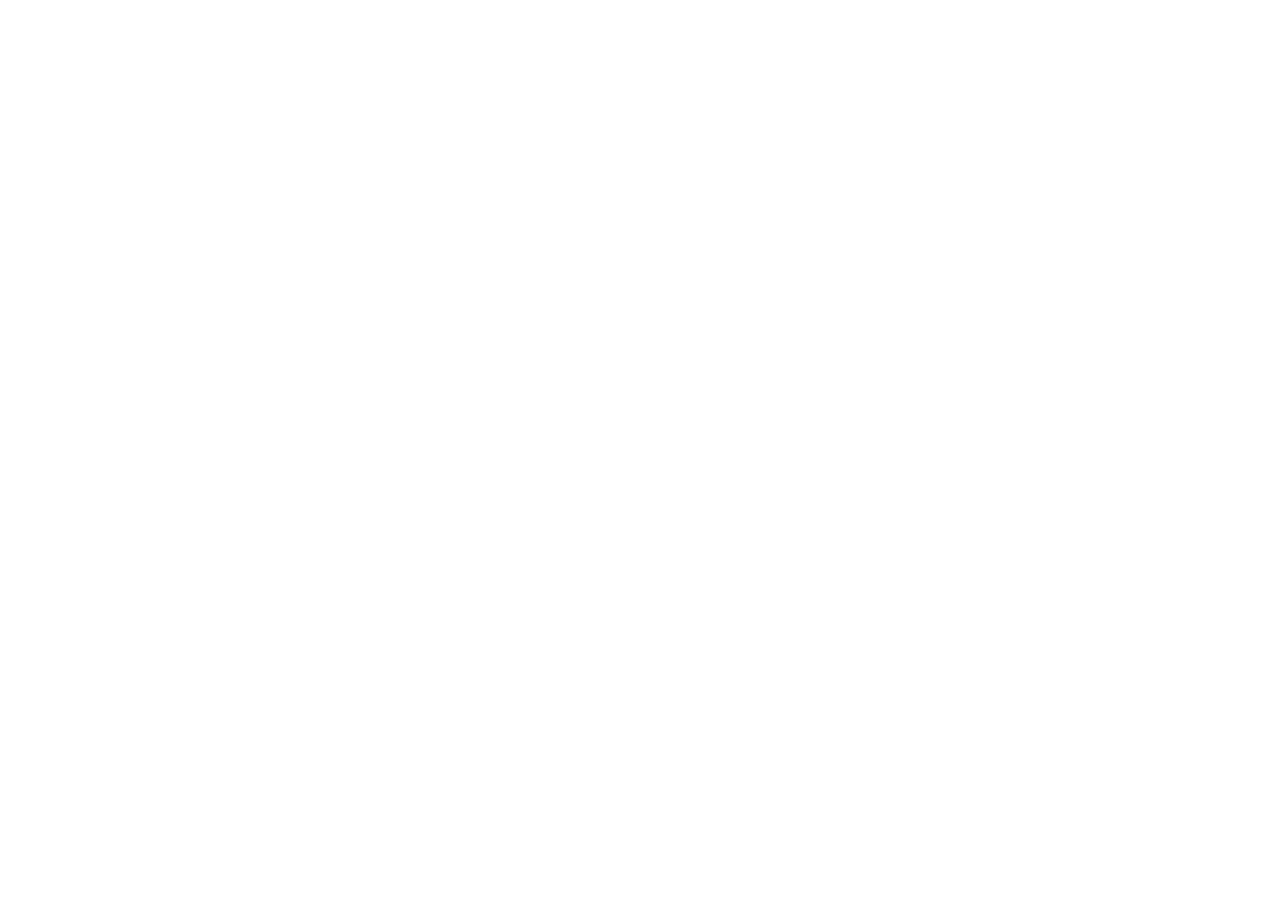
==== aboutMe.html @ 6fb73ae3 "Archivo acerca de mi, terminado" ====
<!DOCTYPE html>
<html lang="en">

<head>
    <meta charset="UTF-8">
    <meta name="viewport" content="width=device-width, initial-scale=1.0">
    <link href="https://cdn.jsdelivr.net/npm/bootstrap@5.3.8/dist/css/bootstrap.min.css" rel="stylesheet"
        integrity="sha384-sRIl4kxILFvY47J16cr9ZwB07vP4J8+LH7qKQnuqkuIAvNWLzeN8tE5YBujZqJLB" crossorigin="anonymous">
    <link rel="stylesheet" href="./styles.css">
    <title>Acerca de mi</title>
</head>

<body>
    <header class="header_container"></header>

    <div class="background">
       
    </div>

    <script src="./JS/main.js" type="module"></script>
    <script src="https://cdn.jsdelivr.net/npm/bootstrap@5.3.8/dist/js/bootstrap.bundle.min.js"
        integrity="sha384-FKyoEForCGlyvwx9Hj09JcYn3nv7wiPVlz7YYwJrWVcXK/BmnVDxM+D2scQbITxI"
        crossorigin="anonymous"></script>
</body>

</html>
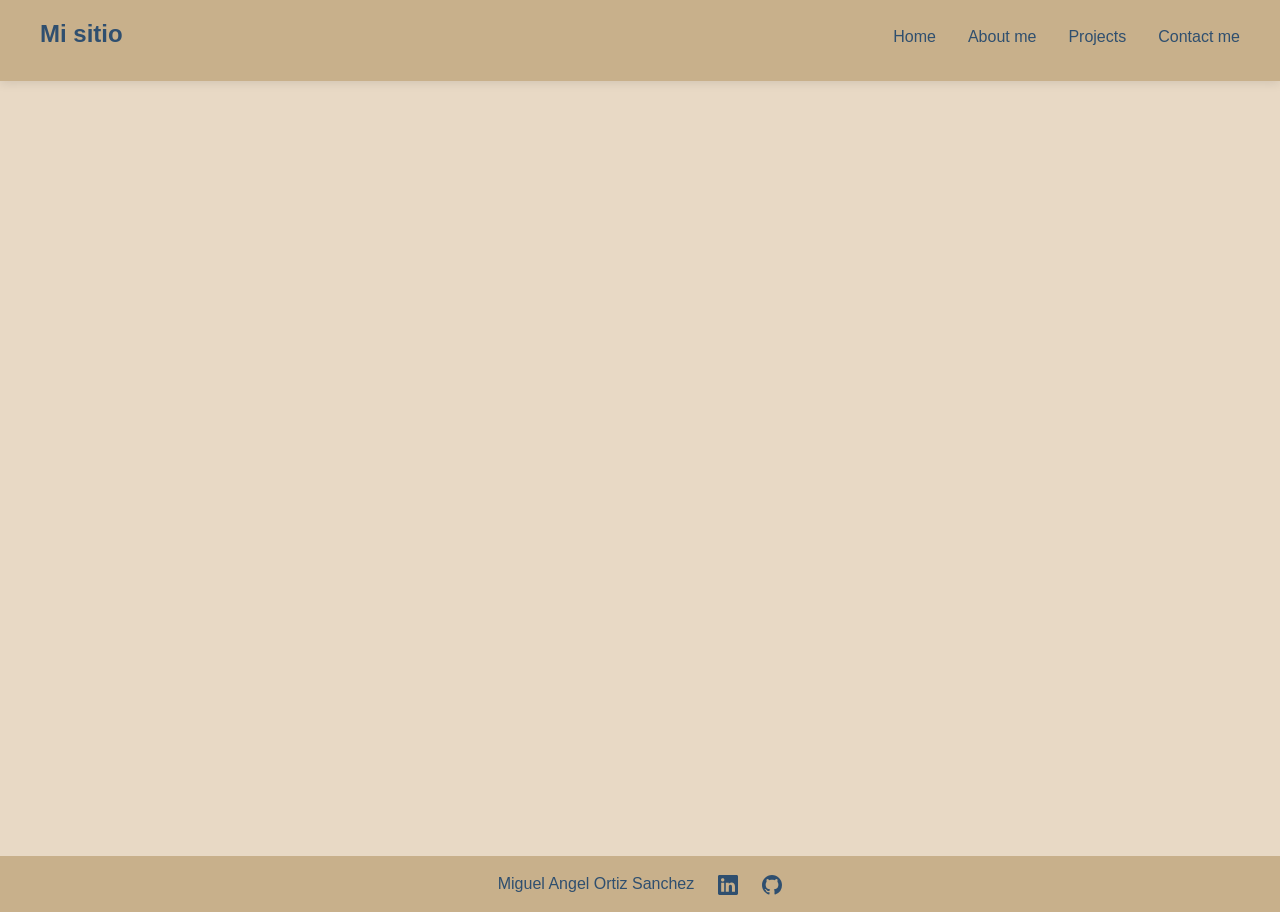
==== commit b3636433: "Se agrega el footer" ====
--- a/aboutMe.html
+++ b/aboutMe.html
@@ -13,10 +13,12 @@
 <body>
     <header class="header_container"></header>
 
-    <div class="background">
-       
+    <div class="background-container">
+
+        
     </div>
 
+    <footer class="footer_container"></footer>
     <script src="./JS/main.js" type="module"></script>
     <script src="https://cdn.jsdelivr.net/npm/bootstrap@5.3.8/dist/js/bootstrap.bundle.min.js"
         integrity="sha384-FKyoEForCGlyvwx9Hj09JcYn3nv7wiPVlz7YYwJrWVcXK/BmnVDxM+D2scQbITxI"
--- a/styles.css
+++ b/styles.css
@@ -0,0 +1,181 @@
+html {
+    --color-bg: #C8B08B;
+    --color-bg-secondary: #E8D9C5;
+    --color-heathers: #4A3428;
+    --color-help-features: #7a5a46;
+    --color-buttons-links: #5B7FA6;
+    --color-Hover: #2f4f6f;
+    --color-optional1: #ffbf00;
+    --color-optional2: black;
+}
+
+* {
+    margin: 0;
+    padding: 0;
+    box-sizing: border-box;
+    font-family: "Segoe UI", sans-serif;
+}
+
+/*NavBar*/
+
+nav {
+    background-color: var(--color-bg);
+    padding: 1rem 2rem;
+    box-shadow: 0 2px 10px rgba(0, 0, 0, 0.1);
+}
+
+.navContainer {
+    display: flex;
+    justify-content: space-between;
+    align-items: baseline;
+    max-width: 1200px;
+    margin: 0 auto;
+}
+
+.logo {
+    color: var(--color-Hover);
+    font-weight: bold;
+    font-size: 1.5rem;
+    text-decoration: none;
+}
+
+.navLinks {
+    display: flex;
+    gap: 2rem;
+    list-style: none;
+    transition: all 0.3s ease;
+    align-items: baseline;
+}
+
+.navLinks a {
+    color: var(--color-Hover);
+    text-decoration: none;
+    font-weight: 500;
+    transiton: all 0.2s;
+}
+
+.navLinks a:hover {
+    color: var(--color-buttons-links);
+    transform: translateY(-2px);
+}
+
+.menu-btn {
+    display: none;
+    background: none;
+    border: none;
+    color: var(--color-Hover);
+    font-size: 1.5rem;
+    cursor: pointer;
+}
+
+@media(max-width: 768px) {
+    .menu-btn {
+        display: block;
+    }
+
+    .navLinks {
+        position: fixed;
+        top: 60px;
+        left: 0;
+        width: 100%;
+        background-color: var(--color-bg);
+        flex-direction: column;
+        clip-path: circle(0px at 90% -10%);
+        pointer-events: none;
+    }
+
+    .navLinks li {
+        opacity: 0;
+        transform: translateY(20px);
+        transition: all 0.3s ease;
+    }
+
+    .navLinks.active li {
+        opacity: 1;
+        transform: translateY(0);
+    }
+
+    .navLinks li:nth-child(1) {
+        transition-delay: 0.1s;
+    }
+
+    .navLinks li:nth-child(2) {
+        transition-delay: 0.2s;
+    }
+
+    .navLinks li:nth-child(3) {
+        transition-delay: 0.3s;
+    }
+
+    .navLinks li:nth-child(4) {
+        transition-delay: 0.4s;
+    }
+
+}
+
+.navLinks.active {
+    clip-path: circle(1000px at 90% -10%);
+    pointer-events: all;
+}
+
+
+/* Estructura general */
+body {
+    background-color: #E8D9C5;
+    min-height: 100vh;
+    margin: 0; 
+    overflow: hidden; 
+}
+
+.background-container {
+    background-image: url(./assets/Fondo.png);
+    background-position: center;
+    background-size: cover;
+    background-repeat: no-repeat;
+    
+    /* CORRECCIÓN: Aumentamos la resta a 125px para dar margen de seguridad */
+    height: calc(100vh - 125px); 
+    width: 100%;
+}
+
+.cuadro {
+    /* CORRECCIÓN: Reducimos un poco el padding interno para que el contenido */
+    /* tenga más espacio para respirar sin empujar el diseño */
+    padding-top: 1.5rem !important;
+    padding-bottom: 1.5rem !important;
+}
+
+.mainText {
+    color: var(--color-heathers);
+    text-align: left;
+}
+
+.secondaryText {
+    color: var(--color-help-features);
+    text-align: right;
+    line-height: 1.4;
+}
+
+/* Footer */
+.footer_container {
+    background-color: var(--color-bg);
+    height: 56px; /* Altura fija idéntica a la Navbar para balancear el diseño */
+    display: flex;
+    align-items: center;
+}
+
+.footerText {
+    color: var(--color-Hover);
+    font-weight: 500;
+}
+
+
+.footer_container a {
+    color: var(--color-Hover);
+    transition: all 0.2s ease;
+}
+
+.footer_container a:hover {
+    color: var(--color-buttons-links);
+    transform: translateY(-2px);
+}
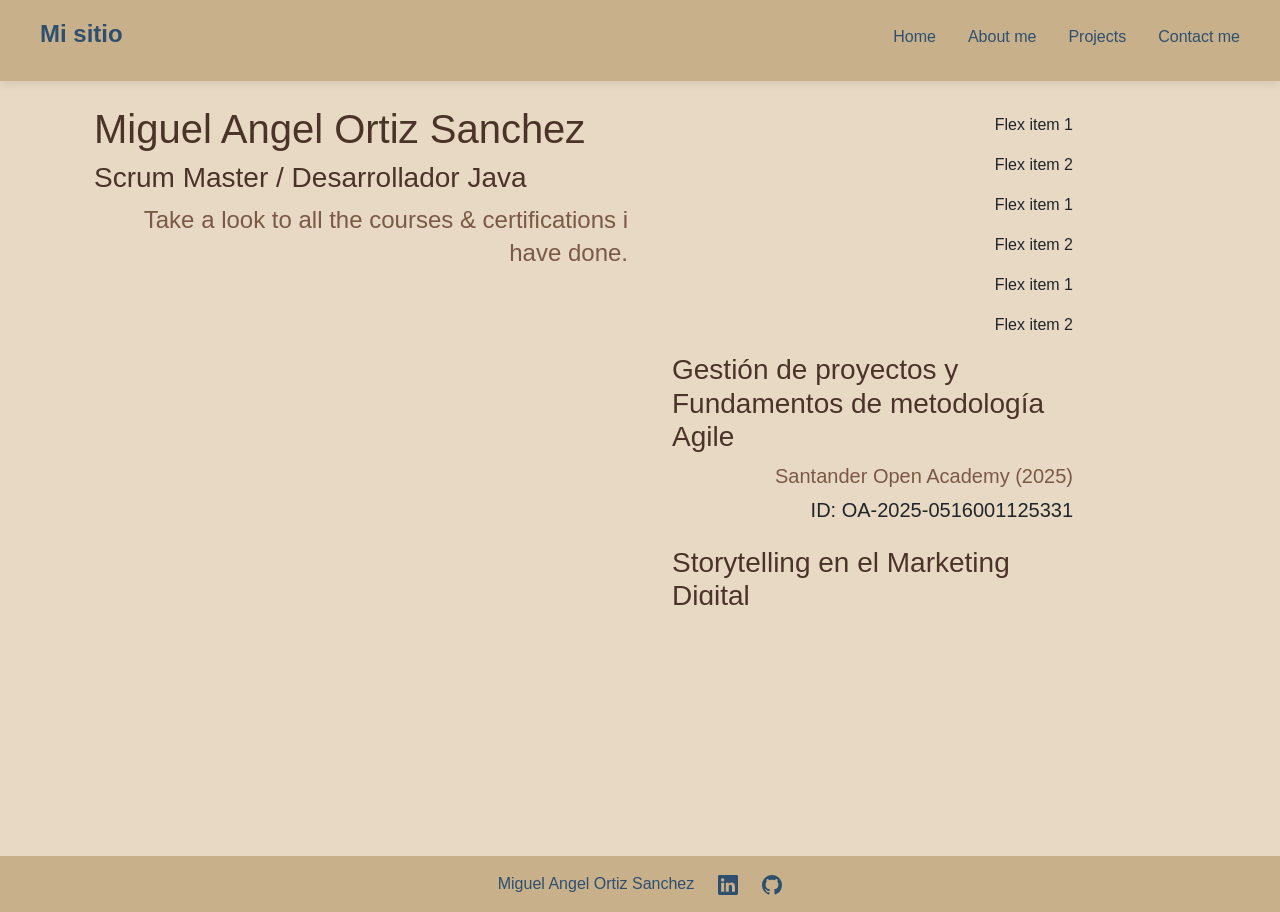
==== commit 82fd58c2: "Avance en about me" ====
--- a/aboutMe.html
+++ b/aboutMe.html
@@ -11,14 +11,112 @@
 </head>
 
 <body>
+    
     <header class="header_container"></header>
 
     <div class="background-container">
+        <div class="container d-flex flex-column h-100 cuadro p-4 pt-5">
 
-        
-    </div>
+            <div class="row">
+                
+                <div class="col-12 col-md-6">
+                    <div class="d-flex flex-column mb-3">
+                        <div>
+                            <h1 class="mainText">Miguel Angel Ortiz Sanchez</h1>
+                            <h3 class="mainText">Scrum Master / Desarrollador Java</h3>
+                            <h4 class="secondaryText">Take a look to all the courses & certifications i have done.</h4>
+                        </div>
+                    </div>
+                </div>
 
-    <footer class="footer_container"></footer>
+                <div class="col-12 col-md-5 text-md-end">
+                    <div class="container-fluid verticalMove">
+                        <div class="d-flex flex-column mb-3">
+                            
+                            <div class="p-2">Flex item 1</div>
+                            <div class="p-2">Flex item 2</div>
+                            <div class="p-2">Flex item 1</div>
+                            <div class="p-2">Flex item 2</div>
+                            <div class="p-2">Flex item 1</div>
+                            <div class="p-2">Flex item 2</div>
+                            <div class="p-2">
+                                <h5 class="mainText fs-3 links">
+                                    Gestión de proyectos y Fundamentos de metodología Agile
+                                </h5>
+                                <h5 class="secondaryText fs-5">Santander Open Academy (2025)</h5>
+                                <h5 class="ID">ID: OA-2025-0516001125331</h5>
+                            </div>
+                            <div class="p-2">
+                                 <h5 class="mainText fs-3 links">
+                                    Storytelling en el Marketing Digital
+                                </h5>
+                                <h5 class="secondaryText fs-5">Santander Open Academy (2025)</h5>
+                                <h5 class="ID">ID: OA-2025-0307000870680</h5>
+                            </div>
+                            <div class="p-2">
+                                <h5 class="mainText fs-3">
+                                    <a target="_blank" href="https://www.scrumstudy.com/certification/verify?type=SFC&number=1064151" class="links">Scrum Fundamentals Certified (SFC)</a>
+                                </h5>
+                                <h5 class="secondaryText fs-5">SCRUMstudy (2025)</h5>
+                                <h5 class="ID">ID: 1064151</h5>
+                            </div>
+                            <div class="p-2">
+                                <h5 class="mainText fs-3 links">
+                                    Beginner's Guide to Agile in Jira Badge
+                                </h5>
+                                <h5 class="secondaryText fs-5">Atlassian (2025)</h5>
+                                <h5 class="ID">ID: 356983000</h5>
+                            </div>
+                            
+                            <div class="p-2">
+                                <h5 class="mainText fs-3">
+                                    <a target="_blank" href="https://www.proprofs.com/quiz-school/user_certificate.php?id=343707122&qid=3612909" class="links">Business Management Essentials Certified</a>
+                                </h5>
+                                <h5 class="secondaryText fs-5">Management & Strategy Institute (2025)</h5>
+                                <h5 class="ID">ID: 343990665</h5>
+                            </div>
+                            
+                            <div class="p-2">
+                                <h5 class="mainText fs-3">
+                                    <a target="_blank" href="https://www.proprofs.com/quiz-school/user_certificate.php?id=343701612&qid=3593197" class="links">Project Management Essentials Certified</a>
+                                </h5>
+                                <h5 class="secondaryText fs-5">Management & Strategy Institute (2025)</h5>
+                                <h5 class="ID">ID: 343985155</h5>
+                            </div>
+                            
+                            <div class="p-2">
+                                <h5 class="mainText fs-3">
+                                    <a target="_blank" href="https://www.proprofs.com/quiz-school/user_certificate.php?id=343679632&qid=3809416" class="links">AI Prompting Essentials Certified</a>
+                                </h5>
+                                <h5 class="secondaryText fs-5">Management & Strategy Institute (2025)</h5>
+                                <h5 class="ID">ID: 343963175</h5>
+                            </div>
+                            
+                            <div class="p-2">
+                                <h5 class="mainText fs-3">
+                                    <a target="_blank" href="https://www.6sigmastudy.com/certification/verify?type=SSYB&number=902133" class="links">Six Sigma Yellow Belt (SSYB)</a>
+                                </h5>
+                                <h5 class="secondaryText fs-5">6sigmastudy (2025)</h5>
+                                <h5 class="ID">ID: 902133</h5>
+                            </div>
+                            
+                            <div class="p-2">
+                                <h5 class="mainText fs-3">
+                                    <a target="_blank" href="https://bcert.me/bc/html/show-badge.html?b=fegpcihh" class="links">AI &amp; Agility: A Comprehensive Introduction</a>
+                                </h5>
+                                <h5 class="secondaryText fs-5">Scrum Alliance (2025)</h5>
+                            </div>
+                            
+                            <div class="p-2">
+                                <h5 class="mainText fs-3">
+                                    <a target="_blank" href="https://www.scrumstudy.com/certification/verify?type=SFC&number=1064151" class="links">Scrum Fundamentals Certified</a>
+                                </h5>
+                                <h5 class="secondaryText fs-5">Vabro.ai and VMEdu.com (2025)</h5>
+                                <h5 class="ID">ID: 1064151</h5>
+                            </div>
+
+                        </div> </div> </div> </div> </div> </div> <footer class="footer_container"></footer>
+
     <script src="./JS/main.js" type="module"></script>
     <script src="https://cdn.jsdelivr.net/npm/bootstrap@5.3.8/dist/js/bootstrap.bundle.min.js"
         integrity="sha384-FKyoEForCGlyvwx9Hj09JcYn3nv7wiPVlz7YYwJrWVcXK/BmnVDxM+D2scQbITxI"
--- a/styles.css
+++ b/styles.css
@@ -132,15 +132,12 @@
     background-position: center;
     background-size: cover;
     background-repeat: no-repeat;
-    
-    /* CORRECCIÓN: Aumentamos la resta a 125px para dar margen de seguridad */
     height: calc(100vh - 125px); 
     width: 100%;
 }
 
 .cuadro {
-    /* CORRECCIÓN: Reducimos un poco el padding interno para que el contenido */
-    /* tenga más espacio para respirar sin empujar el diseño */
+  
     padding-top: 1.5rem !important;
     padding-bottom: 1.5rem !important;
 }
@@ -159,7 +156,7 @@
 /* Footer */
 .footer_container {
     background-color: var(--color-bg);
-    height: 56px; /* Altura fija idéntica a la Navbar para balancear el diseño */
+    height: 56px; 
     display: flex;
     align-items: center;
 }
@@ -178,4 +175,31 @@
 .footer_container a:hover {
     color: var(--color-buttons-links);
     transform: translateY(-2px);
+}
+
+/*Animacion vertical*/
+
+.verticalMove {
+  max-height: 500px;
+    overflow-y: auto;
+    scroll-behavior: smooth;
+    -webkit-overflow-scrolling: touch;
+}
+
+.verticalMove::-webkit-scrollbar {
+    width: 6px;
+}
+.verticalMove::-webkit-scrollbar-thumb {
+    background-color: rgba(0, 0, 0, 0);
+    border-radius: 4px;
+}
+
+@media(max-width: 768px) {
+    .verticalMove {
+  max-height: 310px;
+    overflow-y: auto;
+    scroll-behavior: smooth;
+    -webkit-overflow-scrolling: touch;
+}
+
 }
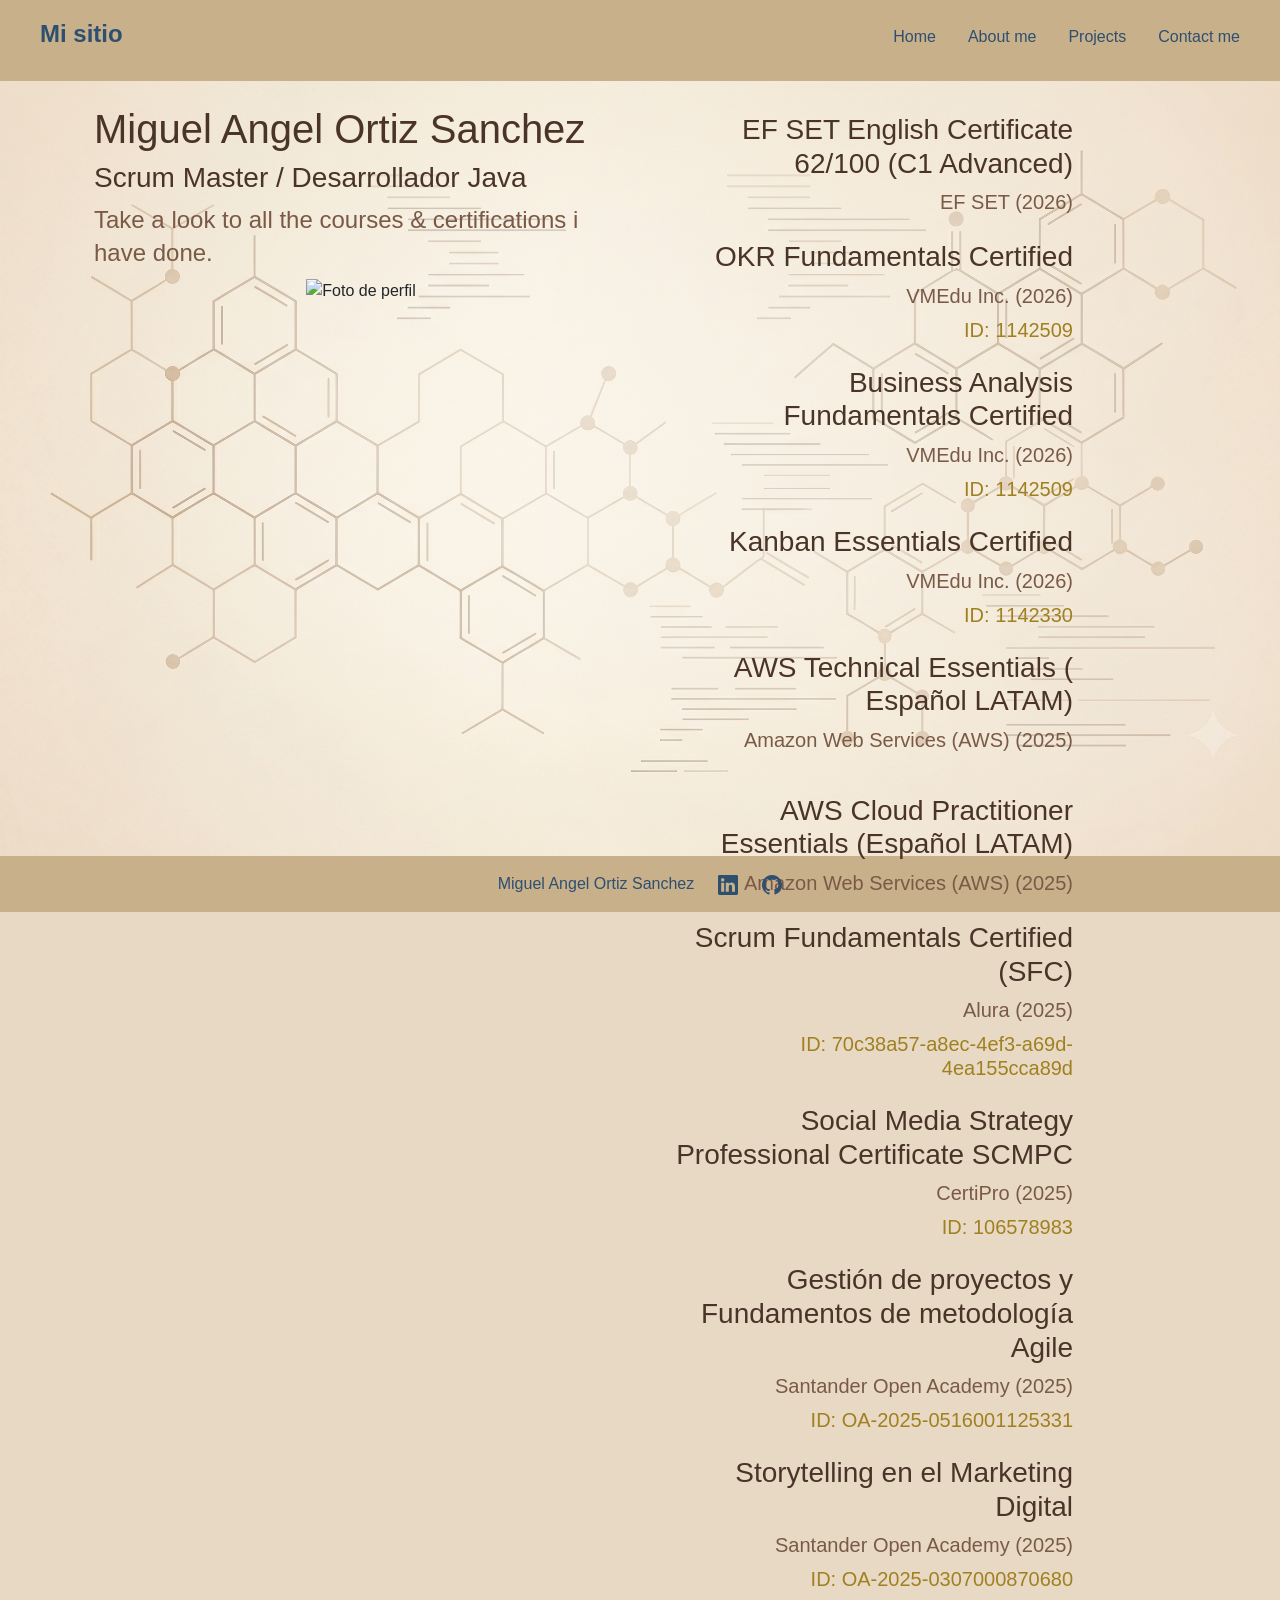
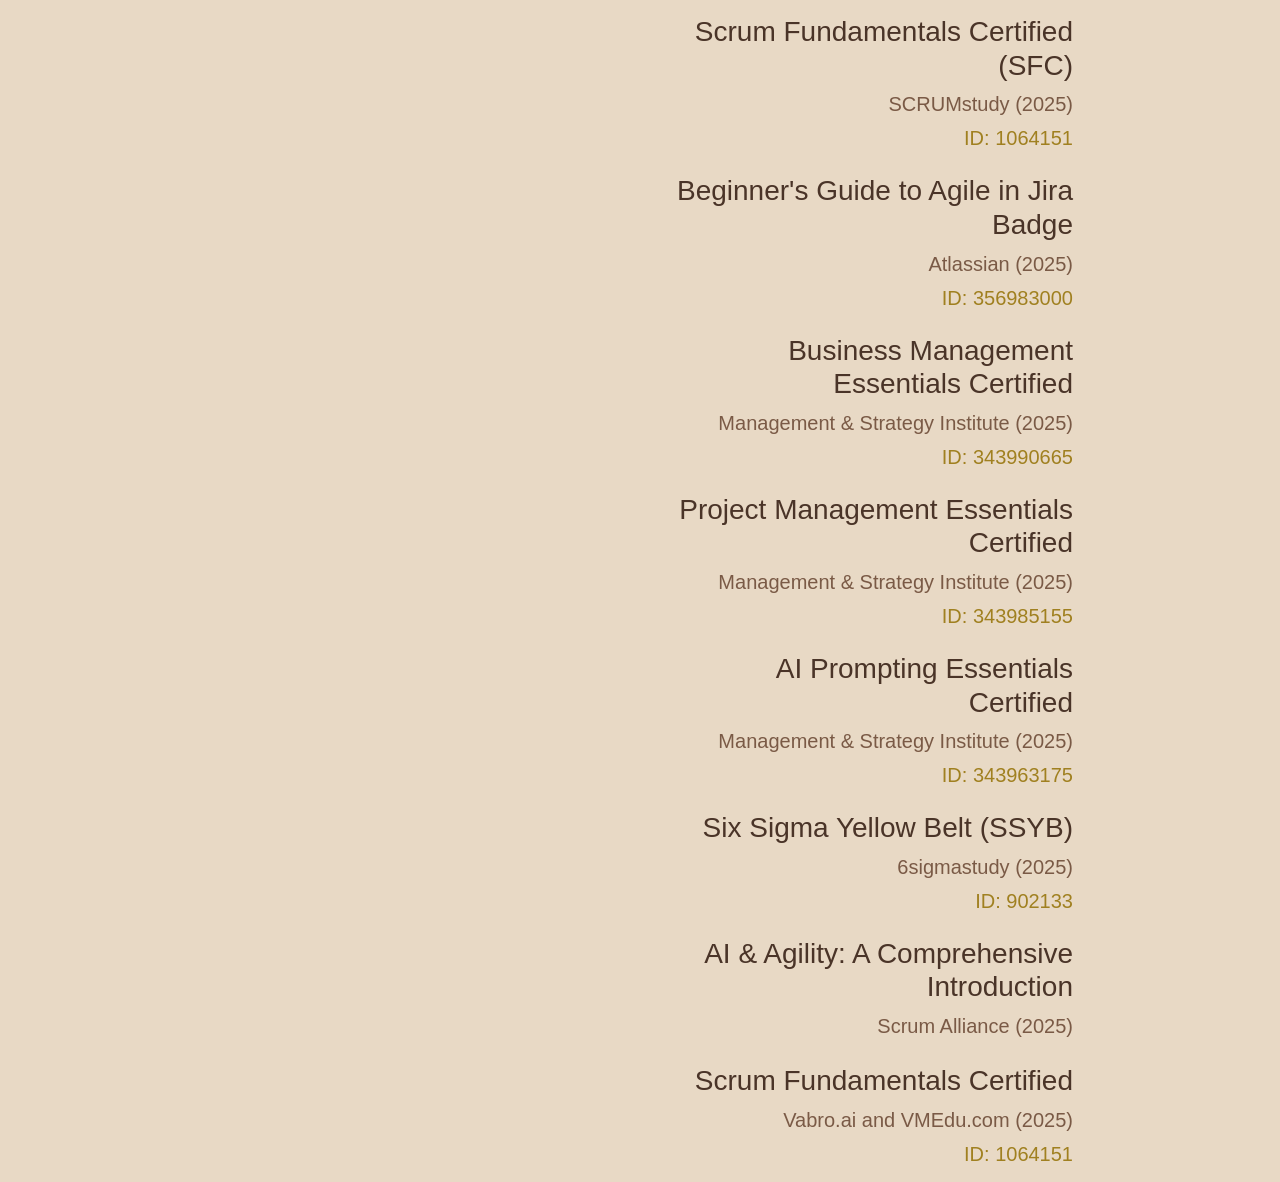
==== commit fb4db0ba: "Se agregaron las ultimas credenciales" ====
--- a/aboutMe.html
+++ b/aboutMe.html
@@ -11,111 +11,188 @@
 </head>
 
 <body>
-    
+
     <header class="header_container"></header>
 
     <div class="background-container">
         <div class="container d-flex flex-column h-100 cuadro p-4 pt-5">
 
             <div class="row">
-                
+
                 <div class="col-12 col-md-6">
                     <div class="d-flex flex-column mb-3">
                         <div>
                             <h1 class="mainText">Miguel Angel Ortiz Sanchez</h1>
                             <h3 class="mainText">Scrum Master / Desarrollador Java</h3>
                             <h4 class="secondaryText">Take a look to all the courses & certifications i have done.</h4>
+                            <div class="text-center"><img src="./assets/Foto_Miguel_Scrum_Maste.jpeg" alt="Foto de perfil" class="imagen"></div>
                         </div>
                     </div>
                 </div>
 
                 <div class="col-12 col-md-5 text-md-end">
-                    <div class="container-fluid verticalMove">
+                    <div class="container-fluid verticalMe">
                         <div class="d-flex flex-column mb-3">
-                            
-                            <div class="p-2">Flex item 1</div>
-                            <div class="p-2">Flex item 2</div>
-                            <div class="p-2">Flex item 1</div>
-                            <div class="p-2">Flex item 2</div>
-                            <div class="p-2">Flex item 1</div>
-                            <div class="p-2">Flex item 2</div>
+
+                            <div class="p-2">
+                                <h5 class="mainText fs-3">
+                                    <a target="_blank" href="https://cert.efset.org/en/dq6a4m" class="links">EF SET
+                                        English Certificate 62/100 (C1 Advanced)</a>
+                                </h5>
+                                <h5 class="secondaryText fs-5">EF SET (2026)</h5>
+                            </div>
+                            <div class="p-2">
+                                <h5 class="mainText fs-3">
+                                    <a target="_blank"
+                                        href="https://c46e136a583f7e334124-ac22991740ab4ff17e21daf2ed577041.ssl.cf1.rackcdn.com/Certificate/OKRFundamentalswithAICertified-MiguelAngelOrtizSánchez-1145203.pdf"
+                                        class="links">OKR Fundamentals Certified</a>
+                                </h5>
+                                <h5 class="secondaryText fs-5">VMEdu Inc. (2026)</h5>
+                                <h5 class="ID">ID: 1142509</h5>
+                            </div>
+                            <div class="p-2">
+                                <h5 class="mainText fs-3">
+                                    <a target="_blank"
+                                        href="https://c46e136a583f7e334124-ac22991740ab4ff17e21daf2ed577041.ssl.cf1.rackcdn.com/Certificate/BusinessAnalysisFundamentalswithAICertified-MiguelAngelOrtizSánchez-1142509.pdf"
+                                        class="links">Business Analysis Fundamentals Certified</a>
+                                </h5>
+                                <h5 class="secondaryText fs-5">VMEdu Inc. (2026)</h5>
+                                <h5 class="ID">ID: 1142509</h5>
+                            </div>
+                            <div class="p-2">
+                                <h5 class="mainText fs-3">
+                                    <a target="_blank"
+                                        href="https://c46e136a583f7e334124-ac22991740ab4ff17e21daf2ed577041.ssl.cf1.rackcdn.com/Certificate/KanbanEssentialswithAICertified-MiguelAngelOrtizSánchez-1142330.pdf"
+                                        class="links">Kanban Essentials Certified</a>
+                                </h5>
+                                <h5 class="secondaryText fs-5">VMEdu Inc. (2026)</h5>
+                                <h5 class="ID">ID: 1142330</h5>
+                            </div>
                             <div class="p-2">
                                 <h5 class="mainText fs-3 links">
-                                    Gestión de proyectos y Fundamentos de metodología Agile
-                                </h5>
-                                <h5 class="secondaryText fs-5">Santander Open Academy (2025)</h5>
-                                <h5 class="ID">ID: OA-2025-0516001125331</h5>
-                            </div>
-                            <div class="p-2">
-                                 <h5 class="mainText fs-3 links">
-                                    Storytelling en el Marketing Digital
-                                </h5>
-                                <h5 class="secondaryText fs-5">Santander Open Academy (2025)</h5>
-                                <h5 class="ID">ID: OA-2025-0307000870680</h5>
-                            </div>
-                            <div class="p-2">
-                                <h5 class="mainText fs-3">
-                                    <a target="_blank" href="https://www.scrumstudy.com/certification/verify?type=SFC&number=1064151" class="links">Scrum Fundamentals Certified (SFC)</a>
-                                </h5>
-                                <h5 class="secondaryText fs-5">SCRUMstudy (2025)</h5>
-                                <h5 class="ID">ID: 1064151</h5>
-                            </div>
-                            <div class="p-2">
-                                <h5 class="mainText fs-3 links">
-                                    Beginner's Guide to Agile in Jira Badge
-                                </h5>
-                                <h5 class="secondaryText fs-5">Atlassian (2025)</h5>
-                                <h5 class="ID">ID: 356983000</h5>
-                            </div>
-                            
-                            <div class="p-2">
-                                <h5 class="mainText fs-3">
-                                    <a target="_blank" href="https://www.proprofs.com/quiz-school/user_certificate.php?id=343707122&qid=3612909" class="links">Business Management Essentials Certified</a>
-                                </h5>
-                                <h5 class="secondaryText fs-5">Management & Strategy Institute (2025)</h5>
-                                <h5 class="ID">ID: 343990665</h5>
-                            </div>
-                            
-                            <div class="p-2">
-                                <h5 class="mainText fs-3">
-                                    <a target="_blank" href="https://www.proprofs.com/quiz-school/user_certificate.php?id=343701612&qid=3593197" class="links">Project Management Essentials Certified</a>
-                                </h5>
-                                <h5 class="secondaryText fs-5">Management & Strategy Institute (2025)</h5>
-                                <h5 class="ID">ID: 343985155</h5>
-                            </div>
-                            
-                            <div class="p-2">
-                                <h5 class="mainText fs-3">
-                                    <a target="_blank" href="https://www.proprofs.com/quiz-school/user_certificate.php?id=343679632&qid=3809416" class="links">AI Prompting Essentials Certified</a>
-                                </h5>
-                                <h5 class="secondaryText fs-5">Management & Strategy Institute (2025)</h5>
-                                <h5 class="ID">ID: 343963175</h5>
-                            </div>
-                            
-                            <div class="p-2">
-                                <h5 class="mainText fs-3">
-                                    <a target="_blank" href="https://www.6sigmastudy.com/certification/verify?type=SSYB&number=902133" class="links">Six Sigma Yellow Belt (SSYB)</a>
-                                </h5>
-                                <h5 class="secondaryText fs-5">6sigmastudy (2025)</h5>
-                                <h5 class="ID">ID: 902133</h5>
-                            </div>
-                            
-                            <div class="p-2">
-                                <h5 class="mainText fs-3">
-                                    <a target="_blank" href="https://bcert.me/bc/html/show-badge.html?b=fegpcihh" class="links">AI &amp; Agility: A Comprehensive Introduction</a>
-                                </h5>
-                                <h5 class="secondaryText fs-5">Scrum Alliance (2025)</h5>
-                            </div>
-                            
-                            <div class="p-2">
-                                <h5 class="mainText fs-3">
-                                    <a target="_blank" href="https://www.scrumstudy.com/certification/verify?type=SFC&number=1064151" class="links">Scrum Fundamentals Certified</a>
-                                </h5>
-                                <h5 class="secondaryText fs-5">Vabro.ai and VMEdu.com (2025)</h5>
-                                <h5 class="ID">ID: 1064151</h5>
-                            </div>
-
-                        </div> </div> </div> </div> </div> </div> <footer class="footer_container"></footer>
+                                    AWS Technical Essentials ( Español LATAM)
+                                </h5>
+                                <h5 class="secondaryText fs-5">Amazon Web Services (AWS) (2025)</h5>
+                            </div>
+                        </div>
+                        <div class="p-2">
+                            <h5 class="mainText fs-3 links">
+                                AWS Cloud Practitioner Essentials (Español LATAM)
+                            </h5>
+                            <h5 class="secondaryText fs-5">Amazon Web Services (AWS) (2025)</h5>
+                        </div>
+                        <div class="p-2">
+                            <h5 class="mainText fs-3">
+                                <a target="_blank"
+                                    href="https://credsverse.com/credentials/70c38a57-a8ec-4ef3-a69d-4ea155cca89d"
+                                    class="links">Scrum Fundamentals Certified (SFC)</a>
+                            </h5>
+                            <h5 class="secondaryText fs-5">Alura (2025)</h5>
+                            <h5 class="ID">ID: 70c38a57-a8ec-4ef3-a69d-4ea155cca89d</h5>
+                        </div>
+                        <div class="p-2">
+                            <h5 class="mainText fs-3 links">
+                                Social Media Strategy Professional Certificate SCMPC
+                            </h5>
+                            <h5 class="secondaryText fs-5">CertiPro (2025)</h5>
+                            <h5 class="ID">ID: 106578983</h5>
+                        </div>
+                        <div class="p-2">
+                            <h5 class="mainText fs-3 links">
+                                Gestión de proyectos y Fundamentos de metodología Agile
+                            </h5>
+                            <h5 class="secondaryText fs-5">Santander Open Academy (2025)</h5>
+                            <h5 class="ID">ID: OA-2025-0516001125331</h5>
+                        </div>
+                        <div class="p-2">
+                            <h5 class="mainText fs-3 links">
+                                Storytelling en el Marketing Digital
+                            </h5>
+                            <h5 class="secondaryText fs-5">Santander Open Academy (2025)</h5>
+                            <h5 class="ID">ID: OA-2025-0307000870680</h5>
+                        </div>
+                        <div class="p-2">
+                            <h5 class="mainText fs-3">
+                                <a target="_blank"
+                                    href="https://www.scrumstudy.com/certification/verify?type=SFC&number=1064151"
+                                    class="links">Scrum Fundamentals Certified (SFC)</a>
+                            </h5>
+                            <h5 class="secondaryText fs-5">SCRUMstudy (2025)</h5>
+                            <h5 class="ID">ID: 1064151</h5>
+                        </div>
+                        <div class="p-2">
+                            <h5 class="mainText fs-3 links">
+                                Beginner's Guide to Agile in Jira Badge
+                            </h5>
+                            <h5 class="secondaryText fs-5">Atlassian (2025)</h5>
+                            <h5 class="ID">ID: 356983000</h5>
+                        </div>
+
+                        <div class="p-2">
+                            <h5 class="mainText fs-3">
+                                <a target="_blank"
+                                    href="https://www.proprofs.com/quiz-school/user_certificate.php?id=343707122&qid=3612909"
+                                    class="links">Business Management Essentials Certified</a>
+                            </h5>
+                            <h5 class="secondaryText fs-5">Management & Strategy Institute (2025)</h5>
+                            <h5 class="ID">ID: 343990665</h5>
+                        </div>
+
+                        <div class="p-2">
+                            <h5 class="mainText fs-3">
+                                <a target="_blank"
+                                    href="https://www.proprofs.com/quiz-school/user_certificate.php?id=343701612&qid=3593197"
+                                    class="links">Project Management Essentials Certified</a>
+                            </h5>
+                            <h5 class="secondaryText fs-5">Management & Strategy Institute (2025)</h5>
+                            <h5 class="ID">ID: 343985155</h5>
+                        </div>
+
+                        <div class="p-2">
+                            <h5 class="mainText fs-3">
+                                <a target="_blank"
+                                    href="https://www.proprofs.com/quiz-school/user_certificate.php?id=343679632&qid=3809416"
+                                    class="links">AI Prompting Essentials Certified</a>
+                            </h5>
+                            <h5 class="secondaryText fs-5">Management & Strategy Institute (2025)</h5>
+                            <h5 class="ID">ID: 343963175</h5>
+                        </div>
+
+                        <div class="p-2">
+                            <h5 class="mainText fs-3">
+                                <a target="_blank"
+                                    href="https://www.6sigmastudy.com/certification/verify?type=SSYB&number=902133"
+                                    class="links">Six Sigma Yellow Belt (SSYB)</a>
+                            </h5>
+                            <h5 class="secondaryText fs-5">6sigmastudy (2025)</h5>
+                            <h5 class="ID">ID: 902133</h5>
+                        </div>
+
+                        <div class="p-2">
+                            <h5 class="mainText fs-3">
+                                <a target="_blank" href="https://bcert.me/bc/html/show-badge.html?b=fegpcihh"
+                                    class="links">AI & Agility: A Comprehensive Introduction</a>
+                            </h5>
+                            <h5 class="secondaryText fs-5">Scrum Alliance (2025)</h5>
+                        </div>
+
+                        <div class="p-2">
+                            <h5 class="mainText fs-3">
+                                <a target="_blank"
+                                    href="https://www.scrumstudy.com/certification/verify?type=SFC&number=1064151"
+                                    class="links">Scrum Fundamentals Certified</a>
+                            </h5>
+                            <h5 class="secondaryText fs-5">Vabro.ai and VMEdu.com (2025)</h5>
+                            <h5 class="ID">ID: 1064151</h5>
+                        </div>
+
+                    </div>
+                </div>
+            </div>
+        </div>
+    </div>
+    </div>
+    <footer class="footer_container"></footer>
 
     <script src="./JS/main.js" type="module"></script>
     <script src="https://cdn.jsdelivr.net/npm/bootstrap@5.3.8/dist/js/bootstrap.bundle.min.js"
--- a/styles.css
+++ b/styles.css
@@ -5,7 +5,7 @@
     --color-help-features: #7a5a46;
     --color-buttons-links: #5B7FA6;
     --color-Hover: #2f4f6f;
-    --color-optional1: #ffbf00;
+    --color-optional1: #a08020;
     --color-optional2: black;
 }
 
@@ -128,7 +128,7 @@
 }
 
 .background-container {
-    background-image: url(./assets/Fondo.png);
+    background-image: url(./assets/fondo3.jpg);
     background-position: center;
     background-size: cover;
     background-repeat: no-repeat;
@@ -144,14 +144,29 @@
 
 .mainText {
     color: var(--color-heathers);
-    text-align: left;
+   
 }
 
 .secondaryText {
     color: var(--color-help-features);
-    text-align: right;
     line-height: 1.4;
 }
+
+.links{
+    color: var(--color-heathers);
+    font-weight: bold;
+    text-decoration: none;
+    font-weight: 500;
+}
+
+.links:hover{
+    text-decoration: underline;
+}
+
+.ID{
+    color: var(--color-optional1);
+}
+
 
 /* Footer */
 .footer_container {
@@ -202,4 +217,24 @@
     -webkit-overflow-scrolling: touch;
 }
 
+}
+
+@media(max-width: 420px) {
+    .verticalMove {
+  max-height: 280px;
+    overflow-y: auto;
+    scroll-behavior: smooth;
+    -webkit-overflow-scrolling: touch;
+}
+
+}
+
+@media(max-width: 400px) {
+    .verticalMove {
+  max-height: 250px;
+    overflow-y: auto;
+    scroll-behavior: smooth;
+    -webkit-overflow-scrolling: touch;
+}
+
 }
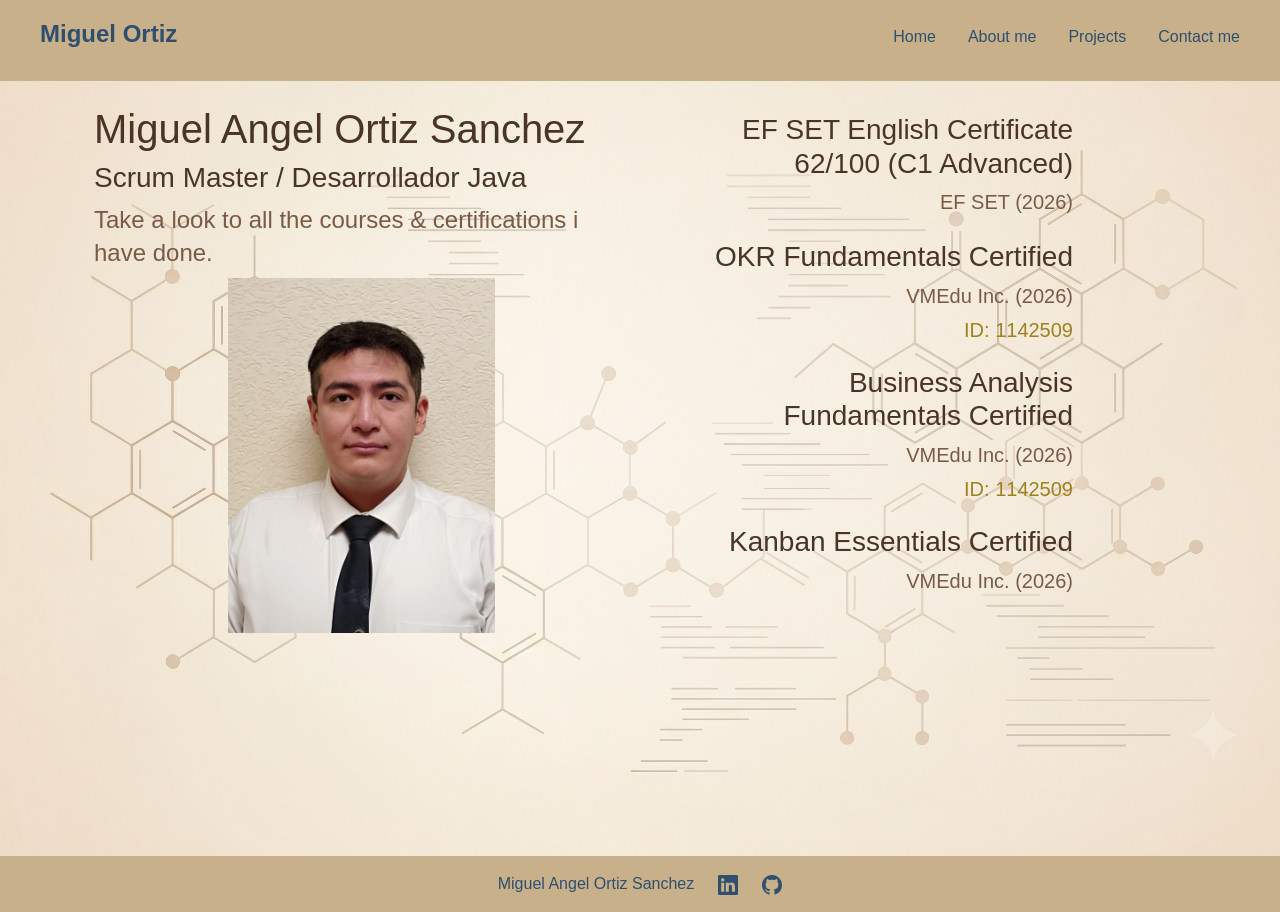
==== commit c0dddf77: "Se corrige el nombre de una certificación" ====
--- a/aboutMe.html
+++ b/aboutMe.html
@@ -114,8 +114,8 @@
                         <div class="p-2">
                             <h5 class="mainText fs-3">
                                 <a target="_blank"
-                                    href="https://www.scrumstudy.com/certification/verify?type=SFC&number=1064151"
-                                    class="links">Scrum Fundamentals Certified (SFC)</a>
+                                    href="https://www.scrumstudy.com/certification/verify?type=SODFC&number=10133711"
+                                    class="links">Scrum for Ops and DevOps Fundamentals Certified (SODFC)</a>
                             </h5>
                             <h5 class="secondaryText fs-5">SCRUMstudy (2025)</h5>
                             <h5 class="ID">ID: 1064151</h5>
--- a/styles.css
+++ b/styles.css
@@ -205,7 +205,7 @@
     width: 6px;
 }
 .verticalMove::-webkit-scrollbar-thumb {
-    background-color: rgba(0, 0, 0, 0);
+    background-color: rgba(0, 0, 0, 0.2);
     border-radius: 4px;
 }
 
@@ -237,4 +237,83 @@
     -webkit-overflow-scrolling: touch;
 }
 
-}+}
+
+.verticalMe {
+  max-height: 500px;
+    overflow-y: auto;
+    scroll-behavior: smooth;
+    -webkit-overflow-scrolling: touch;
+}
+
+.verticalMe::-webkit-scrollbar {
+    width: 6px;
+}
+.verticalMe::-webkit-scrollbar-thumb {
+    background-color: rgba(0, 0, 0, 0.2);
+    border-radius: 4px;
+}
+
+@media(max-width: 768px) {
+    .verticalMe {
+  max-height: 190px;
+    overflow-y: auto;
+    scroll-behavior: smooth;
+    -webkit-overflow-scrolling: touch;
+}
+
+}
+
+@media(max-width: 420px) {
+    .verticalMe {
+  max-height: 220px;
+    overflow-y: auto;
+    scroll-behavior: smooth;
+    -webkit-overflow-scrolling: touch;
+}
+
+}
+
+@media(max-width: 400px) {
+    .verticalMe {
+  max-height: 200px;
+    overflow-y: auto;
+    scroll-behavior: smooth;
+    -webkit-overflow-scrolling: touch;
+}
+
+}
+
+.readMore{
+    color: var(--color-help-features);
+    text-decoration: none;
+}
+
+.readMore:hover {
+    text-decoration: underline;
+}
+
+.imagen{
+max-width: 100%;
+  height: auto;
+  width: 50%;
+}
+
+
+@media(max-width: 1200px) {
+    .imagen{
+max-width: 100%;
+  height: auto;
+  width: 35%;
+}
+
+}
+@media(max-width: 768px) {
+    .imagen{
+max-width: 100%;
+  height: auto;
+  width: 20%;
+}
+
+}
+
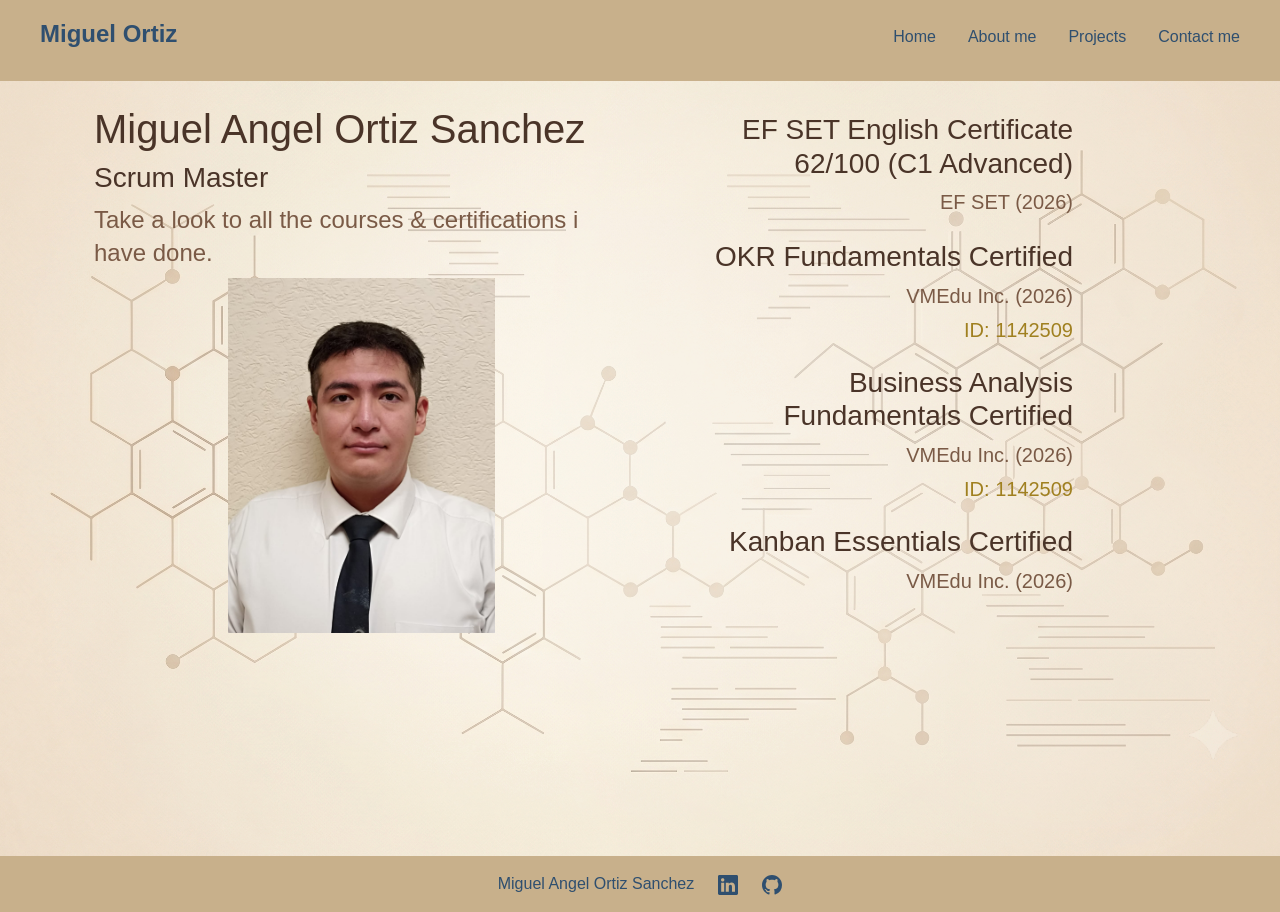
==== commit 18065ab3: "Cambios menores" ====
--- a/aboutMe.html
+++ b/aboutMe.html
@@ -23,7 +23,7 @@
                     <div class="d-flex flex-column mb-3">
                         <div>
                             <h1 class="mainText">Miguel Angel Ortiz Sanchez</h1>
-                            <h3 class="mainText">Scrum Master / Desarrollador Java</h3>
+                            <h3 class="mainText">Scrum Master</h3>
                             <h4 class="secondaryText">Take a look to all the courses & certifications i have done.</h4>
                             <div class="text-center"><img src="./assets/Foto_Miguel_Scrum_Maste.jpeg" alt="Foto de perfil" class="imagen"></div>
                         </div>
